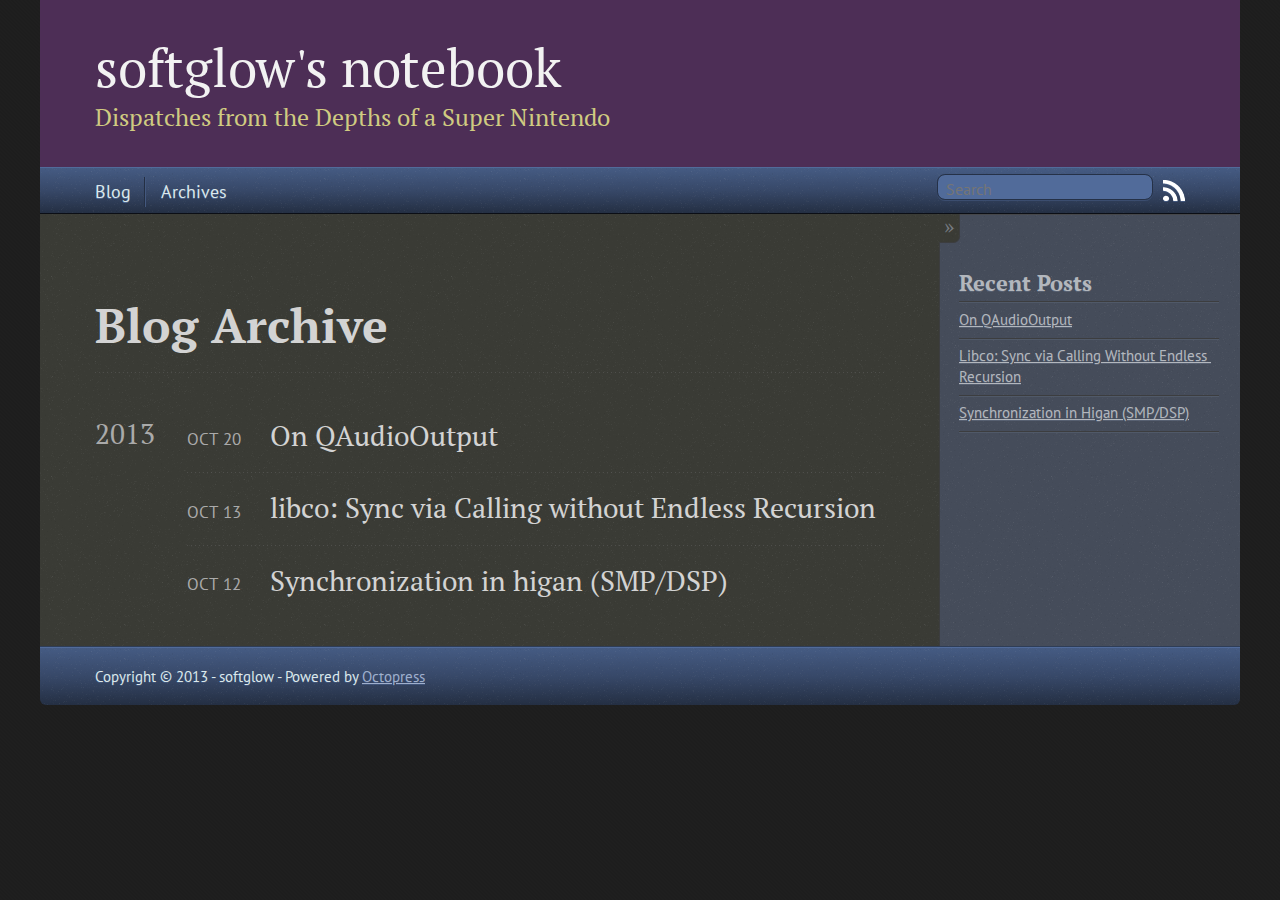
==== blog/archives/index.html @ ff25264a "Site updated at 2013-10-20 23:52:17 UTC" ====
<!DOCTYPE html>
<!--[if IEMobile 7 ]><html class="no-js iem7"><![endif]-->
<!--[if lt IE 9]><html class="no-js lte-ie8"><![endif]-->
<!--[if (gt IE 8)|(gt IEMobile 7)|!(IEMobile)|!(IE)]><!--><html class="no-js" lang="en"><!--<![endif]-->
<head>
  <meta charset="utf-8">
  <title>Blog Archive - softglow's notebook</title>
  <meta name="author" content="softglow">

  
  <meta name="description" content="Blog Archive 2013 On QAudioOutput
Oct 20 2013 libco: Sync via Calling without Endless Recursion
Oct 13 2013 Synchronization in higan (SMP/DSP)
Oct &hellip;">
  

  <!-- http://t.co/dKP3o1e -->
  <meta name="HandheldFriendly" content="True">
  <meta name="MobileOptimized" content="320">
  <meta name="viewport" content="width=device-width, initial-scale=1">

  
  <link rel="canonical" href="http://softglow.github.io/blog/archives">
  <link href="/favicon.png" rel="icon">
  <link href="/stylesheets/screen.css" media="screen, projection" rel="stylesheet" type="text/css">
  <link href="/atom.xml" rel="alternate" title="softglow's notebook" type="application/atom+xml">
  <script src="/javascripts/modernizr-2.0.js"></script>
  <script src="//ajax.googleapis.com/ajax/libs/jquery/1.9.1/jquery.min.js"></script>
  <script>!window.jQuery && document.write(unescape('%3Cscript src="./javascripts/lib/jquery.min.js"%3E%3C/script%3E'))</script>
  <script src="/javascripts/octopress.js" type="text/javascript"></script>
  <!--Fonts from Google"s Web font directory at http://google.com/webfonts -->
<link href="http://fonts.googleapis.com/css?family=PT+Serif:regular,italic,bold,bolditalic" rel="stylesheet" type="text/css">
<link href="http://fonts.googleapis.com/css?family=PT+Sans:regular,italic,bold,bolditalic" rel="stylesheet" type="text/css">

  

</head>

<body   >
  <header role="banner"><hgroup>
  <h1><a href="/">softglow's notebook</a></h1>
  
    <h2>Dispatches from the Depths of a Super Nintendo</h2>
  
</hgroup>

</header>
  <nav role="navigation"><ul class="subscription" data-subscription="rss">
  <li><a href="/atom.xml" rel="subscribe-rss" title="subscribe via RSS">RSS</a></li>
  
</ul>
  
<form action="http://google.com/search" method="get">
  <fieldset role="search">
    <input type="hidden" name="q" value="site:softglow.github.io" />
    <input class="search" type="text" name="q" results="0" placeholder="Search"/>
  </fieldset>
</form>
  
<ul class="main-navigation">
  <li><a href="/">Blog</a></li>
  <li><a href="/blog/archives">Archives</a></li>
</ul>

</nav>
  <div id="main">
    <div id="content">
      <div>
<article role="article">
  
  <header>
    <h1 class="entry-title">Blog Archive</h1>
    
  </header>
  
  <div id="blog-archives">



  
  <h2>2013</h2>

<article>
  
<h1><a href="/blog/2013/10/20/on-qaudiooutput/">On QAudioOutput</a></h1>
<time datetime="2013-10-20T16:31:00-04:00" pubdate><span class='month'>Oct</span> <span class='day'>20</span> <span class='year'>2013</span></time>


</article>



<article>
  
<h1><a href="/blog/2013/10/13/libco-sync-via-calling/">libco: Sync via Calling without Endless Recursion</a></h1>
<time datetime="2013-10-13T18:37:00-04:00" pubdate><span class='month'>Oct</span> <span class='day'>13</span> <span class='year'>2013</span></time>


</article>



<article>
  
<h1><a href="/blog/2013/10/12/synchronization-in-higan-smp-slash-dsp/">Synchronization in higan (SMP/DSP)</a></h1>
<time datetime="2013-10-12T16:04:00-04:00" pubdate><span class='month'>Oct</span> <span class='day'>12</span> <span class='year'>2013</span></time>


</article>

</div>

  
</article>

</div>

<aside class="sidebar">
  
    <section>
  <h1>Recent Posts</h1>
  <ul id="recent_posts">
    
      <li class="post">
        <a href="/blog/2013/10/20/on-qaudiooutput/">On QAudioOutput</a>
      </li>
    
      <li class="post">
        <a href="/blog/2013/10/13/libco-sync-via-calling/">Libco: Sync via Calling Without Endless Recursion</a>
      </li>
    
      <li class="post">
        <a href="/blog/2013/10/12/synchronization-in-higan-smp-slash-dsp/">Synchronization in Higan (SMP/DSP)</a>
      </li>
    
  </ul>
</section>





  
</aside>


    </div>
  </div>
  <footer role="contentinfo"><p>
  Copyright &copy; 2013 - softglow -
  <span class="credit">Powered by <a href="http://octopress.org">Octopress</a></span>
</p>

</footer>
  







  <script type="text/javascript">
    (function(){
      var twitterWidgets = document.createElement('script');
      twitterWidgets.type = 'text/javascript';
      twitterWidgets.async = true;
      twitterWidgets.src = '//platform.twitter.com/widgets.js';
      document.getElementsByTagName('head')[0].appendChild(twitterWidgets);
    })();
  </script>





</body>
</html>
---- stylesheets/screen.css ----
html,body,div,span,applet,object,iframe,h1,h2,h3,h4,h5,h6,p,blockquote,pre,a,abbr,acronym,address,big,cite,code,del,dfn,em,img,ins,kbd,q,s,samp,small,strike,strong,sub,sup,tt,var,b,u,i,center,dl,dt,dd,ol,ul,li,fieldset,form,label,legend,table,caption,tbody,tfoot,thead,tr,th,td,article,aside,canvas,details,embed,figure,figcaption,footer,header,hgroup,menu,nav,output,ruby,section,summary,time,mark,audio,video{margin:0;padding:0;border:0;font:inherit;font-size:100%;vertical-align:baseline}html{line-height:1}ol,ul{list-style:none}table{border-collapse:collapse;border-spacing:0}caption,th,td{text-align:left;font-weight:normal;vertical-align:middle}q,blockquote{quotes:none}q:before,q:after,blockquote:before,blockquote:after{content:"";content:none}a img{border:none}article,aside,details,figcaption,figure,footer,header,hgroup,menu,nav,section,summary{display:block}a{color:#baa312}a:visited{color:#56c36b}a:focus{color:#ffdc00}a:hover{color:#ffdc00}a:active{color:#b39a00}aside.sidebar a{color:#baa312}aside.sidebar a:focus{color:#ffdc00}aside.sidebar a:hover{color:#ffdc00}aside.sidebar a:active{color:#b39a00}a{-webkit-transition:color 0.3s;-moz-transition:color 0.3s;-o-transition:color 0.3s;transition:color 0.3s}html{background:#1f1f1f url('/images/line-tile.png?1381602746') top left}body>div{background:#454c5a url('/images/noise.png?1381602746') top left;border-bottom:1px solid #2e3d57}body>div>div{background:#3a3b35 url('/images/noise.png?1381602746') top left;border-right:1px solid #3c3d3f}.heading,body>header h1,h1,h2,h3,h4,h5,h6{font-family:"PT Serif","Georgia","Helvetica Neue",Arial,sans-serif}.sans,body>header h2,article header p.meta,article>footer,#content .blog-index footer,html .gist .gist-file .gist-meta,#blog-archives a.category,#blog-archives time,aside.sidebar section,body>footer{font-family:"PT Sans","Helvetica Neue",Arial,sans-serif}.serif,body,#content .blog-index a[rel=full-article]{font-family:"PT Serif",Georgia,Times,"Times New Roman",serif}.mono,pre,code,tt,p code,li code{font-family:Menlo,Monaco,"Andale Mono","lucida console","Courier New",monospace}body>header h1{font-size:2.2em;font-family:"PT Serif","Georgia","Helvetica Neue",Arial,sans-serif;font-weight:normal;line-height:1.2em;margin-bottom:0.6667em}body>header h2{font-family:"PT Serif","Georgia","Helvetica Neue",Arial,sans-serif}body{line-height:1.5em;color:#d3d3d3}h1{font-size:2.2em;line-height:1.2em}@media only screen and (min-width: 992px){body{font-size:1.15em}h1{font-size:2.6em;line-height:1.2em}}h1,h2,h3,h4,h5,h6{text-rendering:optimizelegibility;margin-bottom:1em;font-weight:bold}h2,section h1{font-size:1.5em}h3,section h2,section section h1{font-size:1.3em}h4,section h3,section section h2,section section section h1{font-size:1em}h5,section h4,section section h3{font-size:.9em}h6,section h5,section section h4,section section section h3{font-size:.8em}p,article blockquote,ul,ol{margin-bottom:1.5em}ul{list-style-type:disc}ul ul{list-style-type:circle;margin-bottom:0px}ul ul ul{list-style-type:square;margin-bottom:0px}ol{list-style-type:decimal}ol ol{list-style-type:lower-alpha;margin-bottom:0px}ol ol ol{list-style-type:lower-roman;margin-bottom:0px}ul,ul ul,ul ol,ol,ol ul,ol ol{margin-left:1.3em}ul ul,ul ol,ol ul,ol ol{margin-bottom:0em}strong{font-weight:bold}em{font-style:italic}sup,sub{font-size:0.75em;position:relative;display:inline-block;padding:0 .2em;line-height:.8em}sup{top:-.5em}sub{bottom:-.5em}a[rev='footnote']{font-size:.75em;padding:0 .3em;line-height:1}q{font-style:italic}q:before{content:"\201C"}q:after{content:"\201D"}em,dfn{font-style:italic}strong,dfn{font-weight:bold}del,s{text-decoration:line-through}abbr,acronym{border-bottom:1px dotted;cursor:help}hr{margin-bottom:0.2em}small{font-size:.8em}big{font-size:1.2em}article blockquote{font-style:italic;position:relative;font-size:1.2em;line-height:1.5em;padding-left:1em;border-left:4px solid rgba(170,170,170,0.5)}article blockquote cite{font-style:italic}article blockquote cite a{color:#aaa !important;word-wrap:break-word}article blockquote cite:before{content:'\2014';padding-right:.3em;padding-left:.3em;color:#aaa}@media only screen and (min-width: 992px){article blockquote{padding-left:1.5em;border-left-width:4px}}.pullquote-right:before,.pullquote-left:before{padding:0;border:none;content:attr(data-pullquote);float:right;width:45%;margin:.5em 0 1em 1.5em;position:relative;top:7px;font-size:1.4em;line-height:1.45em}.pullquote-left:before{float:left;margin:.5em 1.5em 1em 0}.force-wrap,article a,aside.sidebar a{white-space:-moz-pre-wrap;white-space:-pre-wrap;white-space:-o-pre-wrap;white-space:pre-wrap;word-wrap:break-word}.group,body>header,body>nav,body>footer,body #content>article,body #content>div>article,body #content>div>section,body div.pagination,aside.sidebar,#main,#content,.sidebar{*zoom:1}.group:after,body>header:after,body>nav:after,body>footer:after,body #content>article:after,body #content>div>section:after,body div.pagination:after,#main:after,#content:after,.sidebar:after{content:"";display:table;clear:both}body{-webkit-text-size-adjust:none;max-width:1200px;position:relative;margin:0 auto}body>header,body>nav,body>footer,body #content>article,body #content>div>article,body #content>div>section{padding-left:18px;padding-right:18px}@media only screen and (min-width: 480px){body>header,body>nav,body>footer,body #content>article,body #content>div>article,body #content>div>section{padding-left:25px;padding-right:25px}}@media only screen and (min-width: 768px){body>header,body>nav,body>footer,body #content>article,body #content>div>article,body #content>div>section{padding-left:35px;padding-right:35px}}@media only screen and (min-width: 992px){body>header,body>nav,body>footer,body #content>article,body #content>div>article,body #content>div>section{padding-left:55px;padding-right:55px}}body div.pagination{margin-left:18px;margin-right:18px}@media only screen and (min-width: 480px){body div.pagination{margin-left:25px;margin-right:25px}}@media only screen and (min-width: 768px){body div.pagination{margin-left:35px;margin-right:35px}}@media only screen and (min-width: 992px){body div.pagination{margin-left:55px;margin-right:55px}}body>header{font-size:1em;padding-top:1.5em;padding-bottom:1.5em}#content{overflow:hidden}#content>div,#content>article{width:100%}aside.sidebar{float:none;padding:0 18px 1px;background-color:#4a515f;border-top:1px solid #3c3d3f}.flex-content,article img,article video,article .flash-video,aside.sidebar img{max-width:100%;height:auto}.basic-alignment.left,article img.left,article video.left,article .left.flash-video,aside.sidebar img.left{float:left;margin-right:1.5em}.basic-alignment.right,article img.right,article video.right,article .right.flash-video,aside.sidebar img.right{float:right;margin-left:1.5em}.basic-alignment.center,article img.center,article video.center,article .center.flash-video,aside.sidebar img.center{display:block;margin:0 auto 1.5em}.basic-alignment.left,article img.left,article video.left,article .left.flash-video,aside.sidebar img.left,.basic-alignment.right,article img.right,article video.right,article .right.flash-video,aside.sidebar img.right{margin-bottom:.8em}.toggle-sidebar,.no-sidebar .toggle-sidebar{display:none}@media only screen and (min-width: 750px){body.sidebar-footer aside.sidebar{float:none;width:auto;clear:left;margin:0;padding:0 35px 1px;background-color:#4a515f;border-top:1px solid #46474a}body.sidebar-footer aside.sidebar section.odd,body.sidebar-footer aside.sidebar section.even{float:left;width:48%}body.sidebar-footer aside.sidebar section.odd{margin-left:0}body.sidebar-footer aside.sidebar section.even{margin-left:4%}body.sidebar-footer aside.sidebar.thirds section{width:30%;margin-left:5%}body.sidebar-footer aside.sidebar.thirds section.first{margin-left:0;clear:both}}body.sidebar-footer #content{margin-right:0px}body.sidebar-footer .toggle-sidebar{display:none}@media only screen and (min-width: 550px){body>header{font-size:1em}}@media only screen and (min-width: 750px){aside.sidebar{float:none;width:auto;clear:left;margin:0;padding:0 35px 1px;background-color:#4a515f;border-top:1px solid #46474a}aside.sidebar section.odd,aside.sidebar section.even{float:left;width:48%}aside.sidebar section.odd{margin-left:0}aside.sidebar section.even{margin-left:4%}aside.sidebar.thirds section{width:30%;margin-left:5%}aside.sidebar.thirds section.first{margin-left:0;clear:both}}@media only screen and (min-width: 768px){body{-webkit-text-size-adjust:auto}body>header{font-size:1.2em}#main{padding:0;margin:0 auto}#content{overflow:visible;margin-right:240px;position:relative}.no-sidebar #content{margin-right:0;border-right:0}.collapse-sidebar #content{margin-right:20px}#content>div,#content>article{padding-top:17.5px;padding-bottom:17.5px;float:left}aside.sidebar{width:210px;padding:0 15px 15px;background:none;clear:none;float:left;margin:0 -100% 0 0}aside.sidebar section{width:auto;margin-left:0}aside.sidebar section.odd,aside.sidebar section.even{float:none;width:auto;margin-left:0}.collapse-sidebar aside.sidebar{float:none;width:auto;clear:left;margin:0;padding:0 35px 1px;background-color:#4a515f;border-top:1px solid #46474a}.collapse-sidebar aside.sidebar section.odd,.collapse-sidebar aside.sidebar section.even{float:left;width:48%}.collapse-sidebar aside.sidebar section.odd{margin-left:0}.collapse-sidebar aside.sidebar section.even{margin-left:4%}.collapse-sidebar aside.sidebar.thirds section{width:30%;margin-left:5%}.collapse-sidebar aside.sidebar.thirds section.first{margin-left:0;clear:both}}@media only screen and (min-width: 992px){body>header{font-size:1.3em}#content{margin-right:300px}#content>div,#content>article{padding-top:27.5px;padding-bottom:27.5px}aside.sidebar{width:260px;padding:1.2em 20px 20px}.collapse-sidebar aside.sidebar{padding-left:55px;padding-right:55px}}@media only screen and (min-width: 768px){ul,ol{margin-left:0}}body>header{background:#4d2e56}body>header h1{display:inline-block;margin:0}body>header h1 a,body>header h1 a:visited,body>header h1 a:hover{color:#f2f2f2;text-decoration:none}body>header h2{margin:.2em 0 0;font-size:1em;color:#d0cb81;font-weight:normal}body>nav{position:relative;background-color:#374868;background:url('/images/noise.png?1381602746'),-webkit-gradient(linear, 50% 0%, 50% 100%, color-stop(0%, #455b83), color-stop(50%, #374868), color-stop(100%, #242f43));background:url('/images/noise.png?1381602746'),-webkit-linear-gradient(#455b83,#374868,#242f43);background:url('/images/noise.png?1381602746'),-moz-linear-gradient(#455b83,#374868,#242f43);background:url('/images/noise.png?1381602746'),-o-linear-gradient(#455b83,#374868,#242f43);background:url('/images/noise.png?1381602746'),linear-gradient(#455b83,#374868,#242f43);border-top:1px solid #516b9a;border-bottom:1px solid #0b0e15;padding-top:.35em;padding-bottom:.35em}body>nav form{-webkit-background-clip:padding;-moz-background-clip:padding;background-clip:padding-box;margin:0;padding:0}body>nav form .search{padding:.3em .5em 0;font-size:.85em;font-family:"PT Sans","Helvetica Neue",Arial,sans-serif;line-height:1.1em;width:95%;-webkit-border-radius:0.5em;-moz-border-radius:0.5em;-ms-border-radius:0.5em;-o-border-radius:0.5em;border-radius:0.5em;-webkit-background-clip:padding;-moz-background-clip:padding;background-clip:padding-box;-webkit-box-shadow:#3b4d6f 0 1px;-moz-box-shadow:#3b4d6f 0 1px;box-shadow:#3b4d6f 0 1px;background-color:#516b9a;border:1px solid #253147;color:#888}body>nav form .search:focus{color:#444;border-color:#80b1df;-webkit-box-shadow:#80b1df 0 0 4px,#80b1df 0 0 3px inset;-moz-box-shadow:#80b1df 0 0 4px,#80b1df 0 0 3px inset;box-shadow:#80b1df 0 0 4px,#80b1df 0 0 3px inset;background-color:#fff;outline:none}body>nav fieldset[role=search]{float:right;width:48%}body>nav fieldset.mobile-nav{float:left;width:48%}body>nav fieldset.mobile-nav select{width:100%;font-size:.8em;border:1px solid #888}body>nav ul{display:none}@media only screen and (min-width: 550px){body>nav{font-size:.9em}body>nav ul{margin:0;padding:0;border:0;overflow:hidden;*zoom:1;float:left;display:block;padding-top:.15em}body>nav ul li{list-style-image:none;list-style-type:none;margin-left:0;white-space:nowrap;display:inline;float:left;padding-left:0;padding-right:0}body>nav ul li:first-child,body>nav ul li.first{padding-left:0}body>nav ul li:last-child{padding-right:0}body>nav ul li.last{padding-right:0}body>nav ul.subscription{margin-left:.8em;float:right}body>nav ul.subscription li:last-child a{padding-right:0}body>nav ul li{margin:0}body>nav a{color:#dbe8eb;font-family:"PT Sans","Helvetica Neue",Arial,sans-serif;text-shadow:#4c6490 0 1px;float:left;text-decoration:none;font-size:1.1em;padding:.1em 0;line-height:1.5em}body>nav a:visited{color:#dbe8eb}body>nav a:hover{color:#ffffea}body>nav li+li{border-left:1px solid #242f43;margin-left:.8em}body>nav li+li a{padding-left:.8em;border-left:1px solid #43587f}body>nav form{float:right;text-align:left;padding-left:.8em;width:175px}body>nav form .search{width:93%;font-size:.95em;line-height:1.2em}body>nav ul[data-subscription$=email]+form{width:97px}body>nav ul[data-subscription$=email]+form .search{width:91%}body>nav fieldset.mobile-nav{display:none}body>nav fieldset[role=search]{width:99%}}@media only screen and (min-width: 992px){body>nav form{width:215px}body>nav ul[data-subscription$=email]+form{width:147px}}.no-placeholder body>nav .search{background:#516b9a url('/images/search.png?1381602746') 0.3em 0.25em no-repeat;text-indent:1.3em}@media only screen and (min-width: 550px){.maskImage body>nav ul[data-subscription$=email]+form{width:123px}}@media only screen and (min-width: 992px){.maskImage body>nav ul[data-subscription$=email]+form{width:173px}}.maskImage ul.subscription{position:relative;top:.2em}.maskImage ul.subscription li,.maskImage ul.subscription a{border:0;padding:0}.maskImage a[rel=subscribe-rss]{position:relative;top:0px;text-indent:-999999em;background-color:#43587f;border:0;padding:0}.maskImage a[rel=subscribe-rss],.maskImage a[rel=subscribe-rss]:after{-webkit-mask-image:url('/images/rss.png?1381602746');-moz-mask-image:url('/images/rss.png?1381602746');-ms-mask-image:url('/images/rss.png?1381602746');-o-mask-image:url('/images/rss.png?1381602746');mask-image:url('/images/rss.png?1381602746');-webkit-mask-repeat:no-repeat;-moz-mask-repeat:no-repeat;-ms-mask-repeat:no-repeat;-o-mask-repeat:no-repeat;mask-repeat:no-repeat;width:22px;height:22px}.maskImage a[rel=subscribe-rss]:after{content:"";position:absolute;top:-1px;left:0;background-color:#fff}.maskImage a[rel=subscribe-rss]:hover:after{background-color:#fff}.maskImage a[rel=subscribe-email]{position:relative;top:0px;text-indent:-999999em;background-color:#43587f;border:0;padding:0}.maskImage a[rel=subscribe-email],.maskImage a[rel=subscribe-email]:after{-webkit-mask-image:url('/images/email.png?1381602746');-moz-mask-image:url('/images/email.png?1381602746');-ms-mask-image:url('/images/email.png?1381602746');-o-mask-image:url('/images/email.png?1381602746');mask-image:url('/images/email.png?1381602746');-webkit-mask-repeat:no-repeat;-moz-mask-repeat:no-repeat;-ms-mask-repeat:no-repeat;-o-mask-repeat:no-repeat;mask-repeat:no-repeat;width:28px;height:22px}.maskImage a[rel=subscribe-email]:after{content:"";position:absolute;top:-1px;left:0;background-color:#fff}.maskImage a[rel=subscribe-email]:hover:after{background-color:#fff}article{padding-top:1em}article header{position:relative;padding-top:2em;padding-bottom:1em;margin-bottom:1em;background:url('[data-uri]') bottom left repeat-x}article header h1{margin:0}article header h1 a{text-decoration:none}article header h1 a:hover{text-decoration:underline}article header p{font-size:.9em;color:#aaa;margin:0}article header p.meta{text-transform:uppercase;position:absolute;top:0}@media only screen and (min-width: 768px){article header{margin-bottom:1.5em;padding-bottom:1em;background:url('[data-uri]') bottom left repeat-x}}article h2{padding-top:0.8em;background:url('[data-uri]') top left repeat-x}.entry-content article h2:first-child,article header+h2{padding-top:0}article h2:first-child,article header+h2{background:none}article .feature{padding-top:.5em;margin-bottom:1em;padding-bottom:1em;background:url('[data-uri]') bottom left repeat-x;font-size:2.0em;font-style:italic;line-height:1.3em}article img,article video,article .flash-video{-webkit-border-radius:0.3em;-moz-border-radius:0.3em;-ms-border-radius:0.3em;-o-border-radius:0.3em;border-radius:0.3em;-webkit-box-shadow:rgba(0,0,0,0.15) 0 1px 4px;-moz-box-shadow:rgba(0,0,0,0.15) 0 1px 4px;box-shadow:rgba(0,0,0,0.15) 0 1px 4px;-webkit-box-sizing:border-box;-moz-box-sizing:border-box;box-sizing:border-box;border:#fff 0.5em solid}article video,article .flash-video{margin:0 auto 1.5em}article video{display:block;width:100%}article .flash-video>div{position:relative;display:block;padding-bottom:56.25%;padding-top:1px;height:0;overflow:hidden}article .flash-video>div iframe,article .flash-video>div object,article .flash-video>div embed{position:absolute;top:0;left:0;width:100%;height:100%}article>footer{padding-bottom:2.5em;margin-top:2em}article>footer p.meta{margin-bottom:.8em;font-size:.85em;clear:both;overflow:hidden}.blog-index article+article{background:url('[data-uri]') top left repeat-x}#content .blog-index{padding-top:0;padding-bottom:0}#content .blog-index article{padding-top:2em}#content .blog-index article header{background:none;padding-bottom:0}#content .blog-index article h1{font-size:2.2em}#content .blog-index article h1 a{color:inherit}#content .blog-index article h1 a:hover{color:#ffdc00}#content .blog-index a[rel=full-article]{background:#2d2e29;display:inline-block;padding:.4em .8em;margin-right:.5em;text-decoration:none;color:#bebebe;-webkit-transition:background-color 0.5s;-moz-transition:background-color 0.5s;-o-transition:background-color 0.5s;transition:background-color 0.5s}#content .blog-index a[rel=full-article]:hover{background:#ffdc00;text-shadow:none;color:#3a3b35}#content .blog-index footer{margin-top:1em}.separator,article>footer .byline+time:before,article>footer time+time:before,article>footer .comments:before,article>footer .byline ~ .categories:before{content:"\2022 ";padding:0 .4em 0 .2em;display:inline-block}#content div.pagination{text-align:center;font-size:.95em;position:relative;background:url('[data-uri]') top left repeat-x;padding-top:1.5em;padding-bottom:1.5em}#content div.pagination a{text-decoration:none;color:#aaa}#content div.pagination a.prev{position:absolute;left:0}#content div.pagination a.next{position:absolute;right:0}#content div.pagination a:hover{color:#ffdc00}#content div.pagination a[href*=archive]:before,#content div.pagination a[href*=archive]:after{content:'\2014';padding:0 .3em}p.meta+.sharing{padding-top:1em;padding-left:0;background:url('[data-uri]') top left repeat-x}#fb-root{display:none}.highlight,html .gist .gist-file .gist-syntax .gist-highlight{border:1px solid #05232b !important}.highlight table td.code,html .gist .gist-file .gist-syntax .gist-highlight table td.code{width:100%}.highlight .line-numbers,html .gist .gist-file .gist-syntax .highlight .line_numbers{text-align:right;font-size:13px;line-height:1.45em;background:#073642 url('/images/noise.png?1381602746') top left !important;border-right:1px solid #00232c !important;-webkit-box-shadow:#083e4b -1px 0 inset;-moz-box-shadow:#083e4b -1px 0 inset;box-shadow:#083e4b -1px 0 inset;text-shadow:#021014 0 -1px;padding:.8em !important;-webkit-border-radius:0;-moz-border-radius:0;-ms-border-radius:0;-o-border-radius:0;border-radius:0}.highlight .line-numbers span,html .gist .gist-file .gist-syntax .highlight .line_numbers span{color:#586e75 !important}figure.code,.gist-file,pre{-webkit-box-shadow:rgba(0,0,0,0.06) 0 0 10px;-moz-box-shadow:rgba(0,0,0,0.06) 0 0 10px;box-shadow:rgba(0,0,0,0.06) 0 0 10px}figure.code .highlight pre,.gist-file .highlight pre,pre .highlight pre{-webkit-box-shadow:none;-moz-box-shadow:none;box-shadow:none}.gist .highlight *::-moz-selection,figure.code .highlight *::-moz-selection{background:#386774;color:inherit;text-shadow:#002b36 0 1px}.gist .highlight *::-webkit-selection,figure.code .highlight *::-webkit-selection{background:#386774;color:inherit;text-shadow:#002b36 0 1px}.gist .highlight *::selection,figure.code .highlight *::selection{background:#386774;color:inherit;text-shadow:#002b36 0 1px}html .gist .gist-file{margin-bottom:1.8em;position:relative;border:none;padding-top:26px !important}html .gist .gist-file .highlight{margin-bottom:0}html .gist .gist-file .gist-syntax{border-bottom:0 !important;background:none !important}html .gist .gist-file .gist-syntax .gist-highlight{background:#002b36 !important}html .gist .gist-file .gist-syntax .highlight pre{padding:0}html .gist .gist-file .gist-meta{padding:.6em 0.8em;border:1px solid #083e4b !important;color:#586e75;font-size:.7em !important;background:#073642 url('/images/noise.png?1381602746') top left;line-height:1.5em}html .gist .gist-file .gist-meta a{color:#75878b !important;text-decoration:none}html .gist .gist-file .gist-meta a:hover{text-decoration:underline}html .gist .gist-file .gist-meta a:hover{color:#93a1a1 !important}html .gist .gist-file .gist-meta a[href*='#file']{position:absolute;top:0;left:0;right:-10px;color:#474747 !important}html .gist .gist-file .gist-meta a[href*='#file']:hover{color:#baa312 !important}html .gist .gist-file .gist-meta a[href*=raw]{top:.4em}pre{background:#002b36 url('/images/noise.png?1381602746') top left;-webkit-border-radius:0.4em;-moz-border-radius:0.4em;-ms-border-radius:0.4em;-o-border-radius:0.4em;border-radius:0.4em;border:1px solid #05232b;line-height:1.45em;font-size:13px;margin-bottom:2.1em;padding:.8em 1em;color:#93a1a1;overflow:auto}h3.filename+pre{-moz-border-radius-topleft:0px;-webkit-border-top-left-radius:0px;border-top-left-radius:0px;-moz-border-radius-topright:0px;-webkit-border-top-right-radius:0px;border-top-right-radius:0px}p code,li code{display:inline-block;white-space:no-wrap;background:#6f7165;font-size:.8em;line-height:1.5em;color:#ddd;border:1px solid #2d2e29;-webkit-border-radius:0.4em;-moz-border-radius:0.4em;-ms-border-radius:0.4em;-o-border-radius:0.4em;border-radius:0.4em;padding:0 .3em;margin:-1px 0}p pre code,li pre code{font-size:1em !important;background:none;border:none}.pre-code,html .gist .gist-file .gist-syntax .highlight pre,.highlight code{font-family:Menlo,Monaco,"Andale Mono","lucida console","Courier New",monospace !important;overflow:scroll;overflow-y:hidden;display:block;padding:.8em;overflow-x:auto;line-height:1.45em;background:#002b36 url('/images/noise.png?1381602746') top left !important;color:#93a1a1 !important}.pre-code span,html .gist .gist-file .gist-syntax .highlight pre span,.highlight code span{color:#93a1a1 !important}.pre-code span,html .gist .gist-file .gist-syntax .highlight pre span,.highlight code span{font-style:normal !important;font-weight:normal !important}.pre-code .c,html .gist .gist-file .gist-syntax .highlight pre .c,.highlight code .c{color:#586e75 !important;font-style:italic !important}.pre-code .cm,html .gist .gist-file .gist-syntax .highlight pre .cm,.highlight code .cm{color:#586e75 !important;font-style:italic !important}.pre-code .cp,html .gist .gist-file .gist-syntax .highlight pre .cp,.highlight code .cp{color:#586e75 !important;font-style:italic !important}.pre-code .c1,html .gist .gist-file .gist-syntax .highlight pre .c1,.highlight code .c1{color:#586e75 !important;font-style:italic !important}.pre-code .cs,html .gist .gist-file .gist-syntax .highlight pre .cs,.highlight code .cs{color:#586e75 !important;font-weight:bold !important;font-style:italic !important}.pre-code .err,html .gist .gist-file .gist-syntax .highlight pre .err,.highlight code .err{color:#dc322f !important;background:none !important}.pre-code .k,html .gist .gist-file .gist-syntax .highlight pre .k,.highlight code .k{color:#cb4b16 !important}.pre-code .o,html .gist .gist-file .gist-syntax .highlight pre .o,.highlight code .o{color:#93a1a1 !important;font-weight:bold !important}.pre-code .p,html .gist .gist-file .gist-syntax .highlight pre .p,.highlight code .p{color:#93a1a1 !important}.pre-code .ow,html .gist .gist-file .gist-syntax .highlight pre .ow,.highlight code .ow{color:#2aa198 !important;font-weight:bold !important}.pre-code .gd,html .gist .gist-file .gist-syntax .highlight pre .gd,.highlight code .gd{color:#93a1a1 !important;background-color:#372c34 !important;display:inline-block}.pre-code .gd .x,html .gist .gist-file .gist-syntax .highlight pre .gd .x,.highlight code .gd .x{color:#93a1a1 !important;background-color:#4d2d33 !important;display:inline-block}.pre-code .ge,html .gist .gist-file .gist-syntax .highlight pre .ge,.highlight code .ge{color:#93a1a1 !important;font-style:italic !important}.pre-code .gh,html .gist .gist-file .gist-syntax .highlight pre .gh,.highlight code .gh{color:#586e75 !important}.pre-code .gi,html .gist .gist-file .gist-syntax .highlight pre .gi,.highlight code .gi{color:#93a1a1 !important;background-color:#1a412b !important;display:inline-block}.pre-code .gi .x,html .gist .gist-file .gist-syntax .highlight pre .gi .x,.highlight code .gi .x{color:#93a1a1 !important;background-color:#355720 !important;display:inline-block}.pre-code .gs,html .gist .gist-file .gist-syntax .highlight pre .gs,.highlight code .gs{color:#93a1a1 !important;font-weight:bold !important}.pre-code .gu,html .gist .gist-file .gist-syntax .highlight pre .gu,.highlight code .gu{color:#6c71c4 !important}.pre-code .kc,html .gist .gist-file .gist-syntax .highlight pre .kc,.highlight code .kc{color:#859900 !important;font-weight:bold !important}.pre-code .kd,html .gist .gist-file .gist-syntax .highlight pre .kd,.highlight code .kd{color:#268bd2 !important}.pre-code .kp,html .gist .gist-file .gist-syntax .highlight pre .kp,.highlight code .kp{color:#cb4b16 !important;font-weight:bold !important}.pre-code .kr,html .gist .gist-file .gist-syntax .highlight pre .kr,.highlight code .kr{color:#d33682 !important;font-weight:bold !important}.pre-code .kt,html .gist .gist-file .gist-syntax .highlight pre .kt,.highlight code .kt{color:#2aa198 !important}.pre-code .n,html .gist .gist-file .gist-syntax .highlight pre .n,.highlight code .n{color:#268bd2 !important}.pre-code .na,html .gist .gist-file .gist-syntax .highlight pre .na,.highlight code .na{color:#268bd2 !important}.pre-code .nb,html .gist .gist-file .gist-syntax .highlight pre .nb,.highlight code .nb{color:#859900 !important}.pre-code .nc,html .gist .gist-file .gist-syntax .highlight pre .nc,.highlight code .nc{color:#d33682 !important}.pre-code .no,html .gist .gist-file .gist-syntax .highlight pre .no,.highlight code .no{color:#b58900 !important}.pre-code .nl,html .gist .gist-file .gist-syntax .highlight pre .nl,.highlight code .nl{color:#859900 !important}.pre-code .ne,html .gist .gist-file .gist-syntax .highlight pre .ne,.highlight code .ne{color:#268bd2 !important;font-weight:bold !important}.pre-code .nf,html .gist .gist-file .gist-syntax .highlight pre .nf,.highlight code .nf{color:#268bd2 !important;font-weight:bold !important}.pre-code .nn,html .gist .gist-file .gist-syntax .highlight pre .nn,.highlight code .nn{color:#b58900 !important}.pre-code .nt,html .gist .gist-file .gist-syntax .highlight pre .nt,.highlight code .nt{color:#268bd2 !important;font-weight:bold !important}.pre-code .nx,html .gist .gist-file .gist-syntax .highlight pre .nx,.highlight code .nx{color:#b58900 !important}.pre-code .vg,html .gist .gist-file .gist-syntax .highlight pre .vg,.highlight code .vg{color:#268bd2 !important}.pre-code .vi,html .gist .gist-file .gist-syntax .highlight pre .vi,.highlight code .vi{color:#268bd2 !important}.pre-code .nv,html .gist .gist-file .gist-syntax .highlight pre .nv,.highlight code .nv{color:#268bd2 !important}.pre-code .mf,html .gist .gist-file .gist-syntax .highlight pre .mf,.highlight code .mf{color:#2aa198 !important}.pre-code .m,html .gist .gist-file .gist-syntax .highlight pre .m,.highlight code .m{color:#2aa198 !important}.pre-code .mh,html .gist .gist-file .gist-syntax .highlight pre .mh,.highlight code .mh{color:#2aa198 !important}.pre-code .mi,html .gist .gist-file .gist-syntax .highlight pre .mi,.highlight code .mi{color:#2aa198 !important}.pre-code .s,html .gist .gist-file .gist-syntax .highlight pre .s,.highlight code .s{color:#2aa198 !important}.pre-code .sd,html .gist .gist-file .gist-syntax .highlight pre .sd,.highlight code .sd{color:#2aa198 !important}.pre-code .s2,html .gist .gist-file .gist-syntax .highlight pre .s2,.highlight code .s2{color:#2aa198 !important}.pre-code .se,html .gist .gist-file .gist-syntax .highlight pre .se,.highlight code .se{color:#dc322f !important}.pre-code .si,html .gist .gist-file .gist-syntax .highlight pre .si,.highlight code .si{color:#268bd2 !important}.pre-code .sr,html .gist .gist-file .gist-syntax .highlight pre .sr,.highlight code .sr{color:#2aa198 !important}.pre-code .s1,html .gist .gist-file .gist-syntax .highlight pre .s1,.highlight code .s1{color:#2aa198 !important}.pre-code div .gd,html .gist .gist-file .gist-syntax .highlight pre div .gd,.highlight code div .gd,.pre-code div .gd .x,html .gist .gist-file .gist-syntax .highlight pre div .gd .x,.highlight code div .gd .x,.pre-code div .gi,html .gist .gist-file .gist-syntax .highlight pre div .gi,.highlight code div .gi,.pre-code div .gi .x,html .gist .gist-file .gist-syntax .highlight pre div .gi .x,.highlight code div .gi .x{display:inline-block;width:100%}.highlight,.gist-highlight{margin-bottom:1.8em;background:#002b36;overflow-y:hidden;overflow-x:auto}.highlight pre,.gist-highlight pre{background:none;-webkit-border-radius:0px;-moz-border-radius:0px;-ms-border-radius:0px;-o-border-radius:0px;border-radius:0px;border:none;padding:0;margin-bottom:0}pre::-webkit-scrollbar,.highlight::-webkit-scrollbar,.gist-highlight::-webkit-scrollbar{height:.5em;background:rgba(255,255,255,0.15)}pre::-webkit-scrollbar-thumb:horizontal,.highlight::-webkit-scrollbar-thumb:horizontal,.gist-highlight::-webkit-scrollbar-thumb:horizontal{background:rgba(255,255,255,0.2);-webkit-border-radius:4px;border-radius:4px}.highlight code{background:#000}figure.code{background:none;padding:0;border:0;margin-bottom:1.5em}figure.code pre{margin-bottom:0}figure.code figcaption{position:relative}figure.code .highlight{margin-bottom:0}.code-title,html .gist .gist-file .gist-meta a[href*='#file'],h3.filename,figure.code figcaption{text-align:center;font-size:13px;line-height:2em;text-shadow:#cbcccc 0 1px 0;color:#474747;font-weight:normal;margin-bottom:0;-moz-border-radius-topleft:5px;-webkit-border-top-left-radius:5px;border-top-left-radius:5px;-moz-border-radius-topright:5px;-webkit-border-top-right-radius:5px;border-top-right-radius:5px;font-family:"Helvetica Neue", Arial, "Lucida Grande", "Lucida Sans Unicode", Lucida, sans-serif;background:#aaa url('/images/code_bg.png?1381602746') top repeat-x;border:1px solid #565656;border-top-color:#cbcbcb;border-left-color:#a5a5a5;border-right-color:#a5a5a5;border-bottom:0}.download-source,html .gist .gist-file .gist-meta a[href*=raw],figure.code figcaption a{position:absolute;right:.8em;text-decoration:none;color:#666 !important;z-index:1;font-size:13px;text-shadow:#cbcccc 0 1px 0;padding-left:3em}.download-source:hover,html .gist .gist-file .gist-meta a[href*=raw]:hover,figure.code figcaption a:hover{text-decoration:underline}#archive #content>div,#archive #content>div>article{padding-top:0}#blog-archives{color:#aaa}#blog-archives article{padding:1em 0 1em;position:relative;background:url('[data-uri]') bottom left repeat-x}#blog-archives article:last-child{background:none}#blog-archives article footer{padding:0;margin:0}#blog-archives h1{color:#d3d3d3;margin-bottom:.3em}#blog-archives h2{display:none}#blog-archives h1{font-size:1.5em}#blog-archives h1 a{text-decoration:none;color:inherit;font-weight:normal;display:inline-block}#blog-archives h1 a:hover{text-decoration:underline}#blog-archives h1 a:hover{color:#ffdc00}#blog-archives a.category,#blog-archives time{color:#aaa}#blog-archives .entry-content{display:none}#blog-archives time{font-size:.9em;line-height:1.2em}#blog-archives time .month,#blog-archives time .day{display:inline-block}#blog-archives time .month{text-transform:uppercase}#blog-archives p{margin-bottom:1em}#blog-archives a,#blog-archives .entry-content a{color:inherit}#blog-archives a:hover,#blog-archives .entry-content a:hover{color:#ffdc00}#blog-archives a:hover{color:#ffdc00}@media only screen and (min-width: 550px){#blog-archives article{margin-left:5em}#blog-archives h2{margin-bottom:.3em;font-weight:normal;display:inline-block;position:relative;top:-1px;float:left}#blog-archives h2:first-child{padding-top:.75em}#blog-archives time{position:absolute;text-align:right;left:0em;top:1.8em}#blog-archives .year{display:none}#blog-archives article{padding-left:4.5em;padding-bottom:.7em}#blog-archives a.category{line-height:1.1em}}#content>.category article{margin-left:0;padding-left:6.8em}#content>.category .year{display:inline}.side-shadow-border,aside.sidebar section h1,aside.sidebar li{-webkit-box-shadow:#505968 0 1px;-moz-box-shadow:#505968 0 1px;box-shadow:#505968 0 1px}aside.sidebar{overflow:hidden;color:#b3b7bd;text-shadow:#576071 0 1px}aside.sidebar section{font-size:.8em;line-height:1.4em;margin-bottom:1.5em}aside.sidebar section h1{margin:1.5em 0 0;padding-bottom:.2em;border-bottom:1px solid #3c3d3f}aside.sidebar section h1+p{padding-top:.4em}aside.sidebar img{-webkit-border-radius:0.3em;-moz-border-radius:0.3em;-ms-border-radius:0.3em;-o-border-radius:0.3em;border-radius:0.3em;-webkit-box-shadow:rgba(0,0,0,0.15) 0 1px 4px;-moz-box-shadow:rgba(0,0,0,0.15) 0 1px 4px;box-shadow:rgba(0,0,0,0.15) 0 1px 4px;-webkit-box-sizing:border-box;-moz-box-sizing:border-box;box-sizing:border-box;border:#fff 0.3em solid}aside.sidebar ul{margin-bottom:0.5em;margin-left:0}aside.sidebar li{list-style:none;padding:.5em 0;margin:0;border-bottom:1px solid #3c3d3f}aside.sidebar li p:last-child{margin-bottom:0}aside.sidebar a{color:inherit;-webkit-transition:color 0.5s;-moz-transition:color 0.5s;-o-transition:color 0.5s;transition:color 0.5s}aside.sidebar:hover a{color:#baa312}aside.sidebar:hover a:hover{color:#ffdc00}.aside-alt-link,#pinboard_linkroll .pin-tag{color:#eaebec}.aside-alt-link:hover,#pinboard_linkroll .pin-tag:hover{color:#ffdc00}@media only screen and (min-width: 768px){.toggle-sidebar{outline:none;position:absolute;right:-10px;top:0;bottom:0;display:inline-block;text-decoration:none;color:#777b82;width:9px;cursor:pointer}.toggle-sidebar:hover{background:#40444c;background:-webkit-gradient(linear, 0% 50%, 100% 50%, color-stop(0%, rgba(60,61,63,0.5)), color-stop(100%, rgba(60,61,63,0)));background:-webkit-linear-gradient(left, rgba(60,61,63,0.5),rgba(60,61,63,0));background:-moz-linear-gradient(left, rgba(60,61,63,0.5),rgba(60,61,63,0));background:-o-linear-gradient(left, rgba(60,61,63,0.5),rgba(60,61,63,0));background:linear-gradient(left, rgba(60,61,63,0.5),rgba(60,61,63,0))}.toggle-sidebar:after{position:absolute;right:-11px;top:0;width:20px;font-size:1.2em;line-height:1.1em;padding-bottom:.15em;-moz-border-radius-bottomright:0.3em;-webkit-border-bottom-right-radius:0.3em;border-bottom-right-radius:0.3em;text-align:center;background:#3a3b35 url('/images/noise.png?1381602746') top left;border-bottom:1px solid #3c3d3f;border-right:1px solid #3c3d3f;content:"\00BB";text-indent:-1px}.collapse-sidebar .toggle-sidebar{text-indent:0px;right:-20px;width:19px}.collapse-sidebar .toggle-sidebar:hover{background:#40444c}.collapse-sidebar .toggle-sidebar:after{border-left:1px solid #3c3d3f;text-shadow:#fff 0 1px;content:"\00AB";left:0px;right:0;text-align:center;text-indent:0;border:0;border-right-width:0;background:none}}.googleplus h1{-moz-box-shadow:none !important;-webkit-box-shadow:none !important;-o-box-shadow:none !important;box-shadow:none !important;border-bottom:0px none !important}.googleplus a{text-decoration:none;white-space:normal !important;line-height:32px}.googleplus a img{float:left;margin-right:0.5em;border:0 none}.googleplus-hidden{position:absolute;top:-1000em;left:-1000em}#pinboard_linkroll .pin-title,#pinboard_linkroll .pin-description{display:block;margin-bottom:.5em}#pinboard_linkroll .pin-tag{text-decoration:none}#pinboard_linkroll .pin-tag:hover{text-decoration:underline}#pinboard_linkroll .pin-tag:after{content:','}#pinboard_linkroll .pin-tag:last-child:after{content:''}.delicious-posts a.delicious-link{margin-bottom:.5em;display:block}.delicious-posts p{font-size:1em}body>footer{font-size:.8em;color:#dbe8eb;text-shadow:#405479 0 1px;background-color:#374868;background:url('/images/noise.png?1381602746'),-webkit-gradient(linear, 50% 0%, 50% 100%, color-stop(0%, #455b83), color-stop(50%, #374868), color-stop(100%, #242f43));background:url('/images/noise.png?1381602746'),-webkit-linear-gradient(#455b83,#374868,#242f43);background:url('/images/noise.png?1381602746'),-moz-linear-gradient(#455b83,#374868,#242f43);background:url('/images/noise.png?1381602746'),-o-linear-gradient(#455b83,#374868,#242f43);background:url('/images/noise.png?1381602746'),linear-gradient(#455b83,#374868,#242f43);border-top:1px solid #516b9a;position:relative;padding-top:1em;padding-bottom:1em;margin-bottom:3em;-moz-border-radius-bottomleft:0.4em;-webkit-border-bottom-left-radius:0.4em;border-bottom-left-radius:0.4em;-moz-border-radius-bottomright:0.4em;-webkit-border-bottom-right-radius:0.4em;border-bottom-right-radius:0.4em;z-index:1}body>footer a{color:#9fafcc}body>footer a:visited{color:#9fafcc}body>footer a:hover{color:#ffffea}body>footer p:last-child{margin-bottom:0}
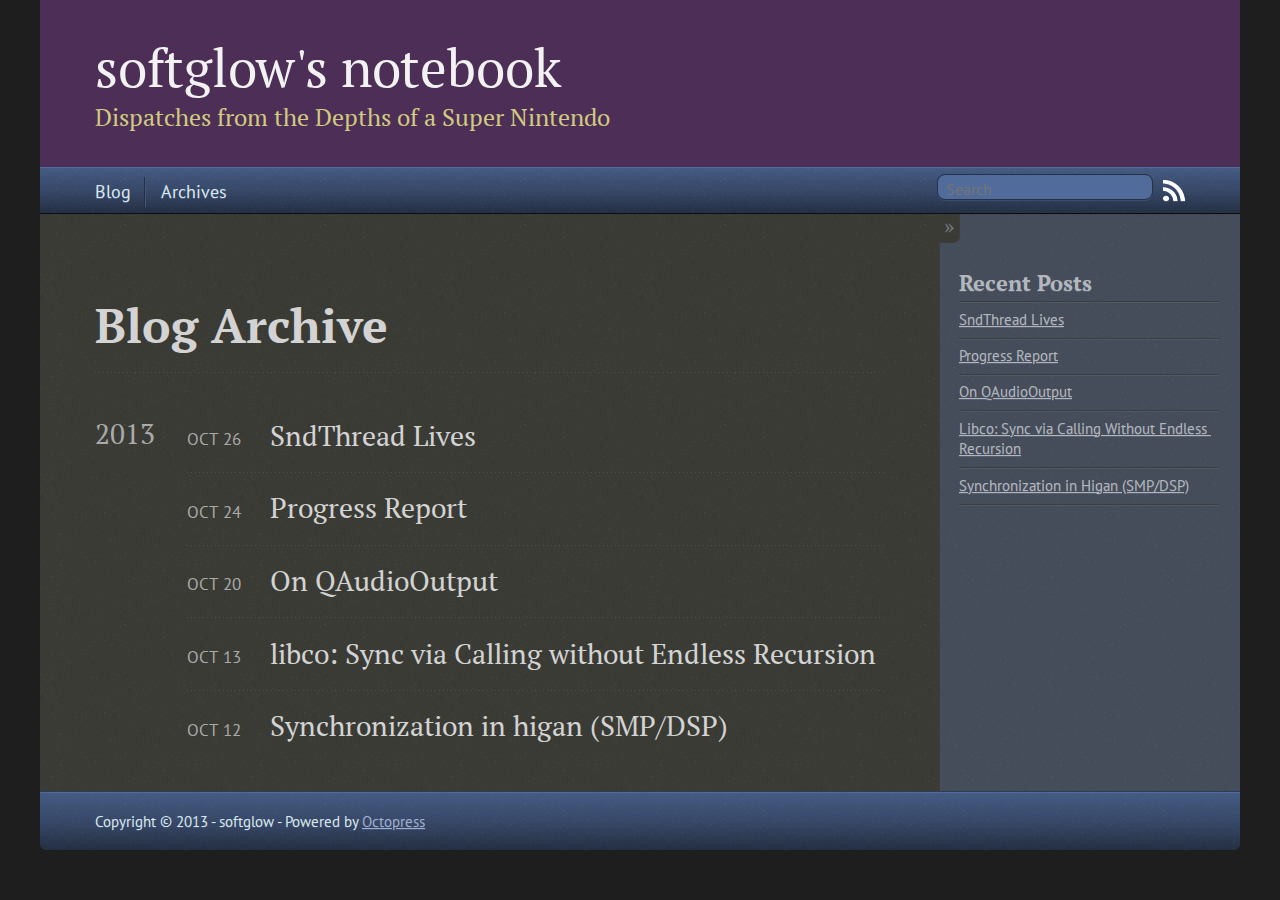
==== commit 5de6288c: "Site updated at 2013-10-26 18:22:22 UTC" ====
--- a/blog/archives/index.html
+++ b/blog/archives/index.html
@@ -9,10 +9,10 @@
   <meta name="author" content="softglow">
 
   
-  <meta name="description" content="Blog Archive 2013 On QAudioOutput
-Oct 20 2013 libco: Sync via Calling without Endless Recursion
-Oct 13 2013 Synchronization in higan (SMP/DSP)
-Oct &hellip;">
+  <meta name="description" content="Blog Archive 2013 SndThread Lives
+Oct 26 2013 Progress Report
+Oct 24 2013 On QAudioOutput
+Oct 20 2013 libco: Sync via Calling without Endless &hellip;">
   
 
   <!-- http://t.co/dKP3o1e -->
@@ -83,6 +83,26 @@
 
 <article>
   
+<h1><a href="/blog/2013/10/26/sndthread-lives/">SndThread Lives</a></h1>
+<time datetime="2013-10-26T14:09:00-04:00" pubdate><span class='month'>Oct</span> <span class='day'>26</span> <span class='year'>2013</span></time>
+
+
+</article>
+
+
+
+<article>
+  
+<h1><a href="/blog/2013/10/24/progress-report/">Progress Report</a></h1>
+<time datetime="2013-10-24T20:02:00-04:00" pubdate><span class='month'>Oct</span> <span class='day'>24</span> <span class='year'>2013</span></time>
+
+
+</article>
+
+
+
+<article>
+  
 <h1><a href="/blog/2013/10/20/on-qaudiooutput/">On QAudioOutput</a></h1>
 <time datetime="2013-10-20T16:31:00-04:00" pubdate><span class='month'>Oct</span> <span class='day'>20</span> <span class='year'>2013</span></time>
 
@@ -121,6 +141,14 @@
     <section>
   <h1>Recent Posts</h1>
   <ul id="recent_posts">
+    
+      <li class="post">
+        <a href="/blog/2013/10/26/sndthread-lives/">SndThread Lives</a>
+      </li>
+    
+      <li class="post">
+        <a href="/blog/2013/10/24/progress-report/">Progress Report</a>
+      </li>
     
       <li class="post">
         <a href="/blog/2013/10/20/on-qaudiooutput/">On QAudioOutput</a>
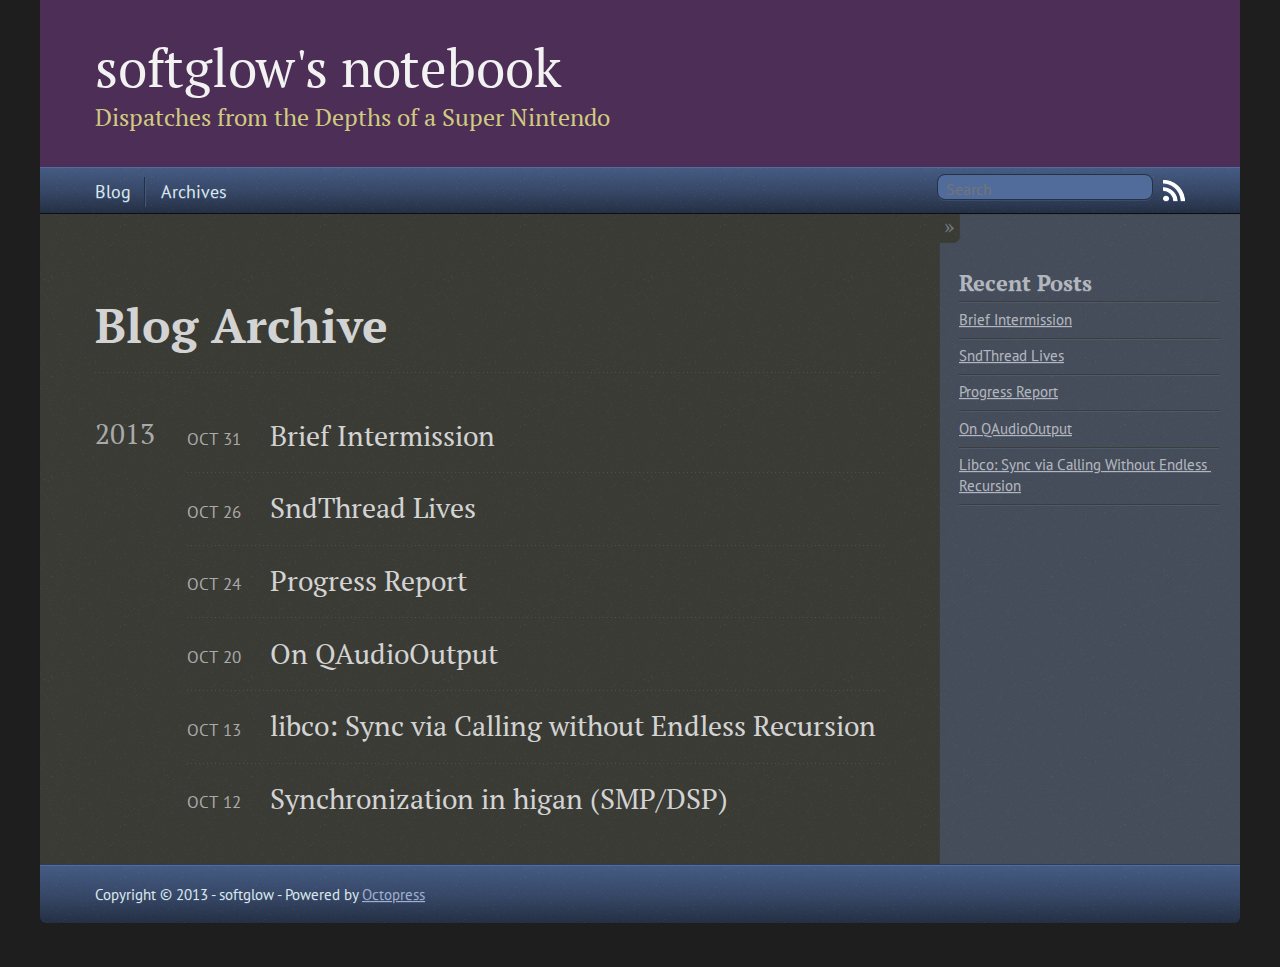
==== commit ba0a7371: "Site updated at 2013-11-01 01:23:42 UTC" ====
--- a/blog/archives/index.html
+++ b/blog/archives/index.html
@@ -9,10 +9,11 @@
   <meta name="author" content="softglow">
 
   
-  <meta name="description" content="Blog Archive 2013 SndThread Lives
+  <meta name="description" content="Blog Archive 2013 Brief Intermission
+Oct 31 2013 SndThread Lives
 Oct 26 2013 Progress Report
 Oct 24 2013 On QAudioOutput
-Oct 20 2013 libco: Sync via Calling without Endless &hellip;">
+Oct 20 2013 libco: Sync via &hellip;">
   
 
   <!-- http://t.co/dKP3o1e -->
@@ -83,6 +84,16 @@
 
 <article>
   
+<h1><a href="/blog/2013/10/31/brief-intermission/">Brief Intermission</a></h1>
+<time datetime="2013-10-31T21:04:00-04:00" pubdate><span class='month'>Oct</span> <span class='day'>31</span> <span class='year'>2013</span></time>
+
+
+</article>
+
+
+
+<article>
+  
 <h1><a href="/blog/2013/10/26/sndthread-lives/">SndThread Lives</a></h1>
 <time datetime="2013-10-26T14:09:00-04:00" pubdate><span class='month'>Oct</span> <span class='day'>26</span> <span class='year'>2013</span></time>
 
@@ -143,6 +154,10 @@
   <ul id="recent_posts">
     
       <li class="post">
+        <a href="/blog/2013/10/31/brief-intermission/">Brief Intermission</a>
+      </li>
+    
+      <li class="post">
         <a href="/blog/2013/10/26/sndthread-lives/">SndThread Lives</a>
       </li>
     
@@ -156,10 +171,6 @@
     
       <li class="post">
         <a href="/blog/2013/10/13/libco-sync-via-calling/">Libco: Sync via Calling Without Endless Recursion</a>
-      </li>
-    
-      <li class="post">
-        <a href="/blog/2013/10/12/synchronization-in-higan-smp-slash-dsp/">Synchronization in Higan (SMP/DSP)</a>
       </li>
     
   </ul>
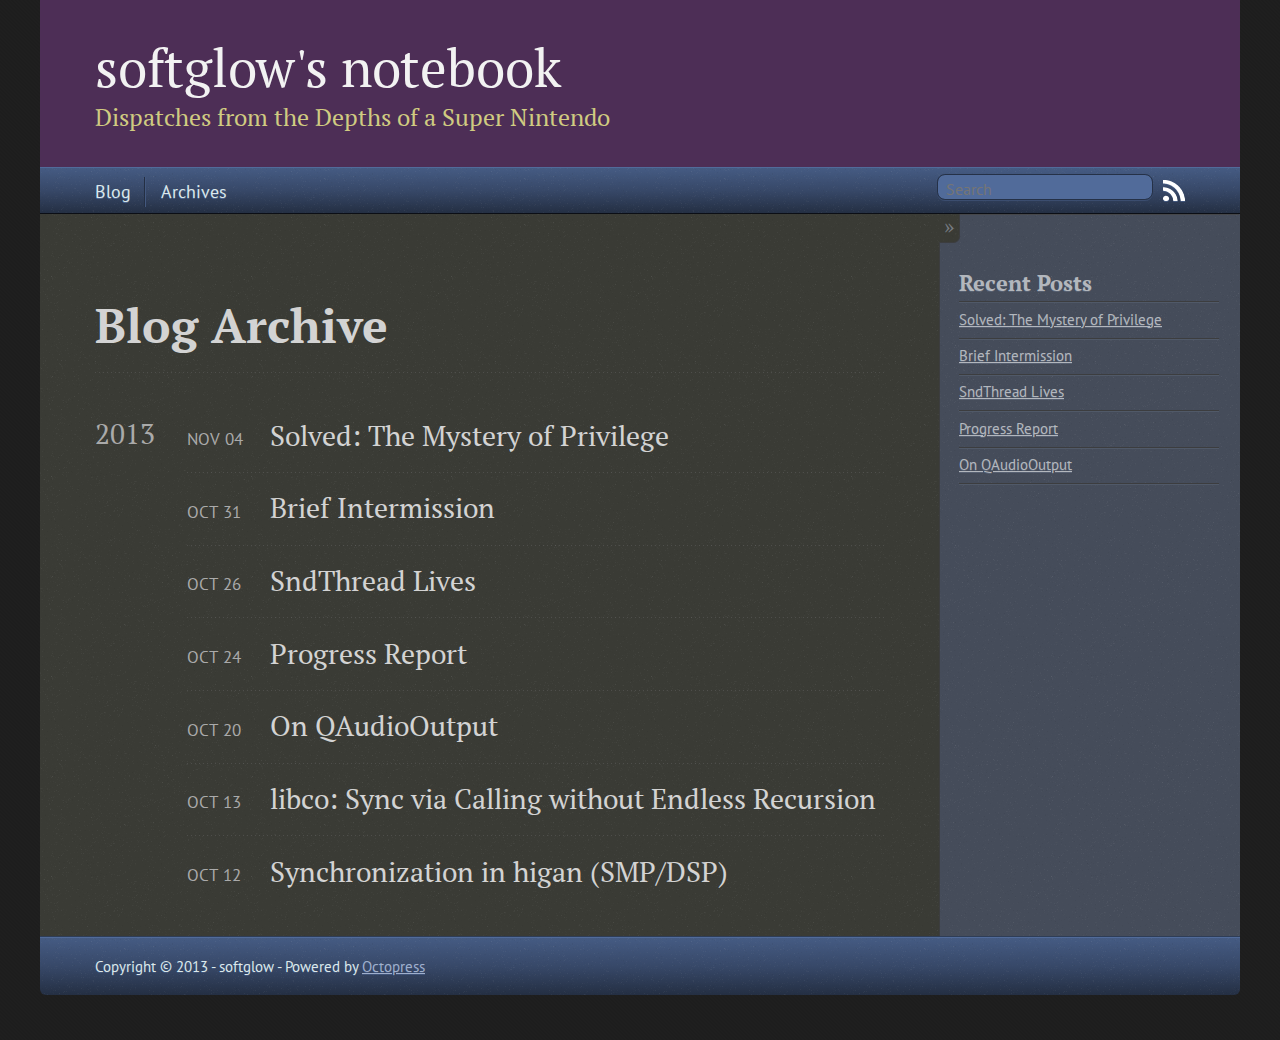
==== commit 91b44109: "Site updated at 2013-11-05 00:38:25 UTC" ====
--- a/blog/archives/index.html
+++ b/blog/archives/index.html
@@ -9,11 +9,11 @@
   <meta name="author" content="softglow">
 
   
-  <meta name="description" content="Blog Archive 2013 Brief Intermission
+  <meta name="description" content="Blog Archive 2013 Solved: The Mystery of Privilege
+Nov 04 2013 Brief Intermission
 Oct 31 2013 SndThread Lives
 Oct 26 2013 Progress Report
-Oct 24 2013 On QAudioOutput
-Oct 20 2013 libco: Sync via &hellip;">
+Oct 24 &hellip;">
   
 
   <!-- http://t.co/dKP3o1e -->
@@ -84,6 +84,16 @@
 
 <article>
   
+<h1><a href="/blog/2013/11/04/solved-the-mystery-of-privilege/">Solved: The Mystery of Privilege</a></h1>
+<time datetime="2013-11-04T19:30:00-05:00" pubdate><span class='month'>Nov</span> <span class='day'>04</span> <span class='year'>2013</span></time>
+
+
+</article>
+
+
+
+<article>
+  
 <h1><a href="/blog/2013/10/31/brief-intermission/">Brief Intermission</a></h1>
 <time datetime="2013-10-31T21:04:00-04:00" pubdate><span class='month'>Oct</span> <span class='day'>31</span> <span class='year'>2013</span></time>
 
@@ -154,6 +164,10 @@
   <ul id="recent_posts">
     
       <li class="post">
+        <a href="/blog/2013/11/04/solved-the-mystery-of-privilege/">Solved: The Mystery of Privilege</a>
+      </li>
+    
+      <li class="post">
         <a href="/blog/2013/10/31/brief-intermission/">Brief Intermission</a>
       </li>
     
@@ -167,10 +181,6 @@
     
       <li class="post">
         <a href="/blog/2013/10/20/on-qaudiooutput/">On QAudioOutput</a>
-      </li>
-    
-      <li class="post">
-        <a href="/blog/2013/10/13/libco-sync-via-calling/">Libco: Sync via Calling Without Endless Recursion</a>
       </li>
     
   </ul>
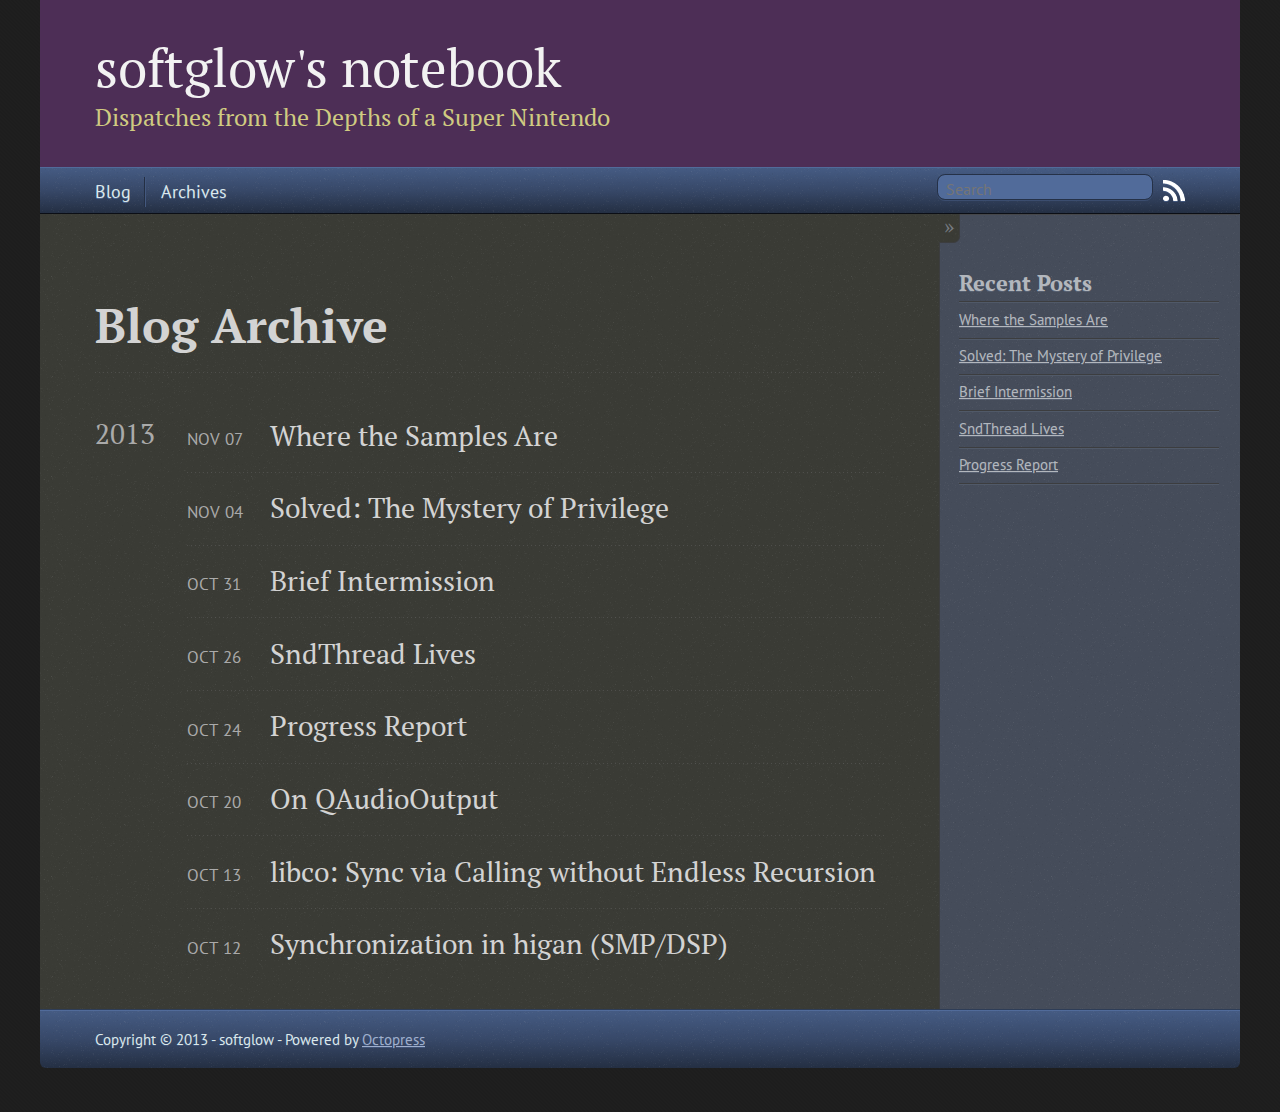
==== commit 72bdf1a4: "Site updated at 2013-11-08 02:20:39 UTC" ====
--- a/blog/archives/index.html
+++ b/blog/archives/index.html
@@ -9,11 +9,11 @@
   <meta name="author" content="softglow">
 
   
-  <meta name="description" content="Blog Archive 2013 Solved: The Mystery of Privilege
+  <meta name="description" content="Blog Archive 2013 Where the Samples Are
+Nov 07 2013 Solved: The Mystery of Privilege
 Nov 04 2013 Brief Intermission
 Oct 31 2013 SndThread Lives
-Oct 26 2013 Progress Report
-Oct 24 &hellip;">
+Oct &hellip;">
   
 
   <!-- http://t.co/dKP3o1e -->
@@ -84,6 +84,16 @@
 
 <article>
   
+<h1><a href="/blog/2013/11/07/where-the-samples-are/">Where the Samples Are</a></h1>
+<time datetime="2013-11-07T20:58:00-05:00" pubdate><span class='month'>Nov</span> <span class='day'>07</span> <span class='year'>2013</span></time>
+
+
+</article>
+
+
+
+<article>
+  
 <h1><a href="/blog/2013/11/04/solved-the-mystery-of-privilege/">Solved: The Mystery of Privilege</a></h1>
 <time datetime="2013-11-04T19:30:00-05:00" pubdate><span class='month'>Nov</span> <span class='day'>04</span> <span class='year'>2013</span></time>
 
@@ -164,6 +174,10 @@
   <ul id="recent_posts">
     
       <li class="post">
+        <a href="/blog/2013/11/07/where-the-samples-are/">Where the Samples Are</a>
+      </li>
+    
+      <li class="post">
         <a href="/blog/2013/11/04/solved-the-mystery-of-privilege/">Solved: The Mystery of Privilege</a>
       </li>
     
@@ -177,10 +191,6 @@
     
       <li class="post">
         <a href="/blog/2013/10/24/progress-report/">Progress Report</a>
-      </li>
-    
-      <li class="post">
-        <a href="/blog/2013/10/20/on-qaudiooutput/">On QAudioOutput</a>
       </li>
     
   </ul>
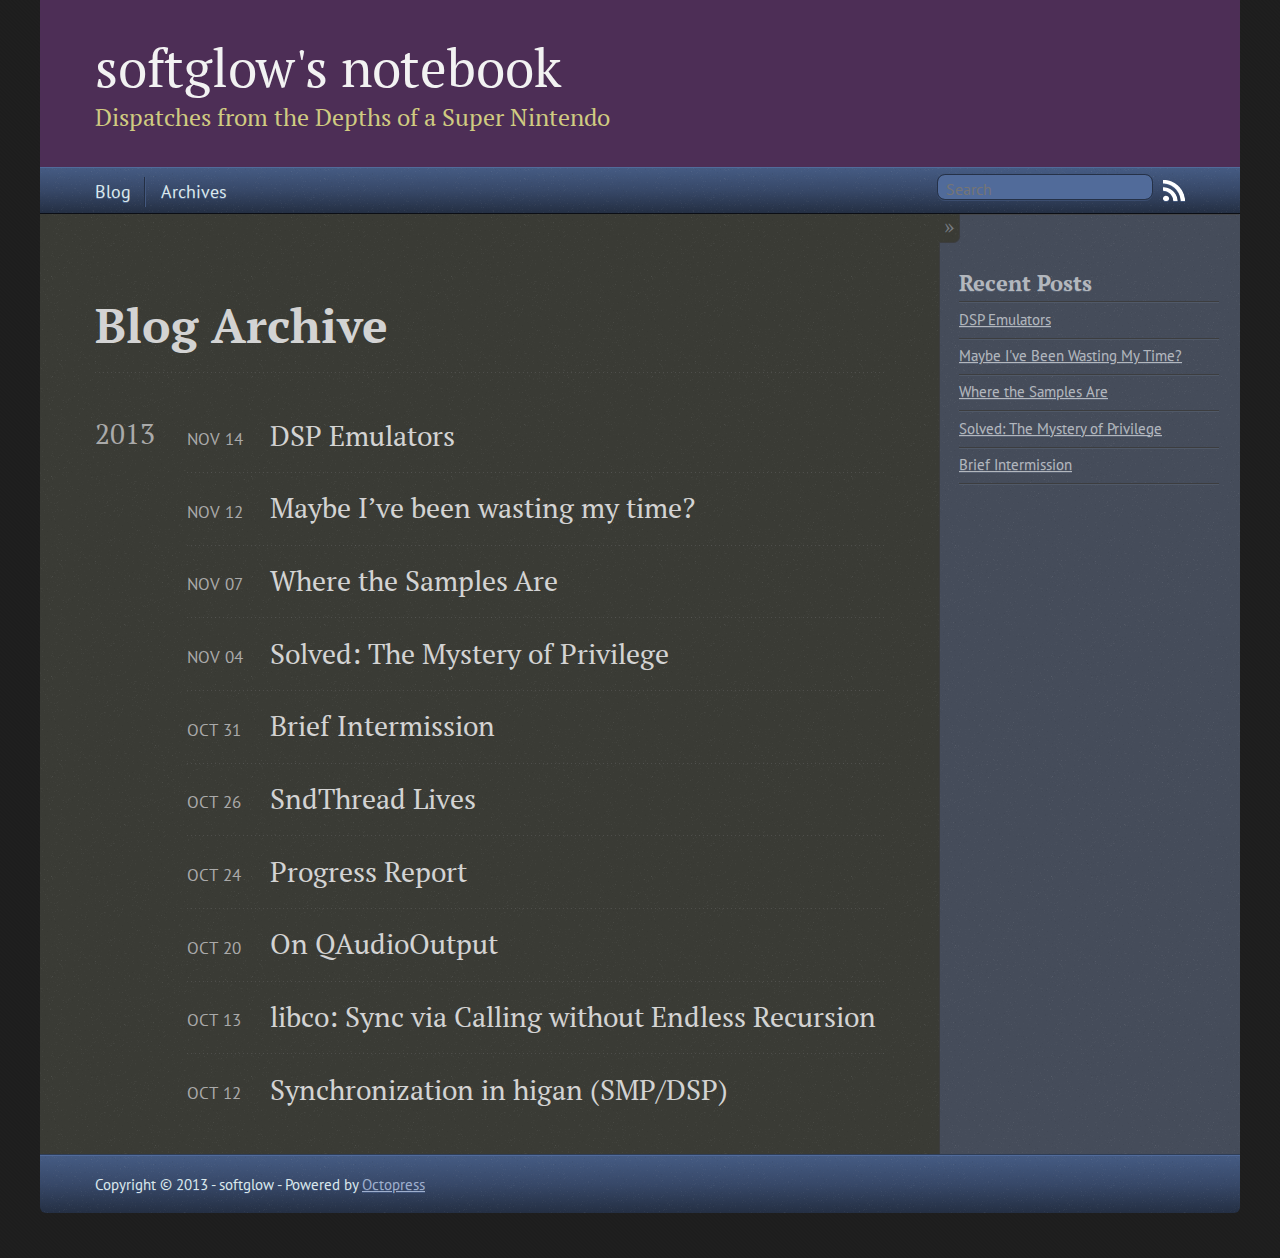
==== commit 1eca4f37: "Site updated at 2013-11-15 02:27:22 UTC" ====
--- a/blog/archives/index.html
+++ b/blog/archives/index.html
@@ -9,11 +9,10 @@
   <meta name="author" content="softglow">
 
   
-  <meta name="description" content="Blog Archive 2013 Where the Samples Are
-Nov 07 2013 Solved: The Mystery of Privilege
-Nov 04 2013 Brief Intermission
-Oct 31 2013 SndThread Lives
-Oct &hellip;">
+  <meta name="description" content="Blog Archive 2013 DSP Emulators
+Nov 14 2013 Maybe I&#8217;ve been wasting my time?
+Nov 12 2013 Where the Samples Are
+Nov 07 2013 Solved: The Mystery &hellip;">
   
 
   <!-- http://t.co/dKP3o1e -->
@@ -84,6 +83,26 @@
 
 <article>
   
+<h1><a href="/blog/2013/11/14/dsp-emulators/">DSP Emulators</a></h1>
+<time datetime="2013-11-14T21:15:00-05:00" pubdate><span class='month'>Nov</span> <span class='day'>14</span> <span class='year'>2013</span></time>
+
+
+</article>
+
+
+
+<article>
+  
+<h1><a href="/blog/2013/11/12/maybe-ive-been-wasting-my-time/">Maybe I&#8217;ve been wasting my time?</a></h1>
+<time datetime="2013-11-12T20:17:00-05:00" pubdate><span class='month'>Nov</span> <span class='day'>12</span> <span class='year'>2013</span></time>
+
+
+</article>
+
+
+
+<article>
+  
 <h1><a href="/blog/2013/11/07/where-the-samples-are/">Where the Samples Are</a></h1>
 <time datetime="2013-11-07T20:58:00-05:00" pubdate><span class='month'>Nov</span> <span class='day'>07</span> <span class='year'>2013</span></time>
 
@@ -174,6 +193,14 @@
   <ul id="recent_posts">
     
       <li class="post">
+        <a href="/blog/2013/11/14/dsp-emulators/">DSP Emulators</a>
+      </li>
+    
+      <li class="post">
+        <a href="/blog/2013/11/12/maybe-ive-been-wasting-my-time/">Maybe I've Been Wasting My Time?</a>
+      </li>
+    
+      <li class="post">
         <a href="/blog/2013/11/07/where-the-samples-are/">Where the Samples Are</a>
       </li>
     
@@ -183,14 +210,6 @@
     
       <li class="post">
         <a href="/blog/2013/10/31/brief-intermission/">Brief Intermission</a>
-      </li>
-    
-      <li class="post">
-        <a href="/blog/2013/10/26/sndthread-lives/">SndThread Lives</a>
-      </li>
-    
-      <li class="post">
-        <a href="/blog/2013/10/24/progress-report/">Progress Report</a>
       </li>
     
   </ul>
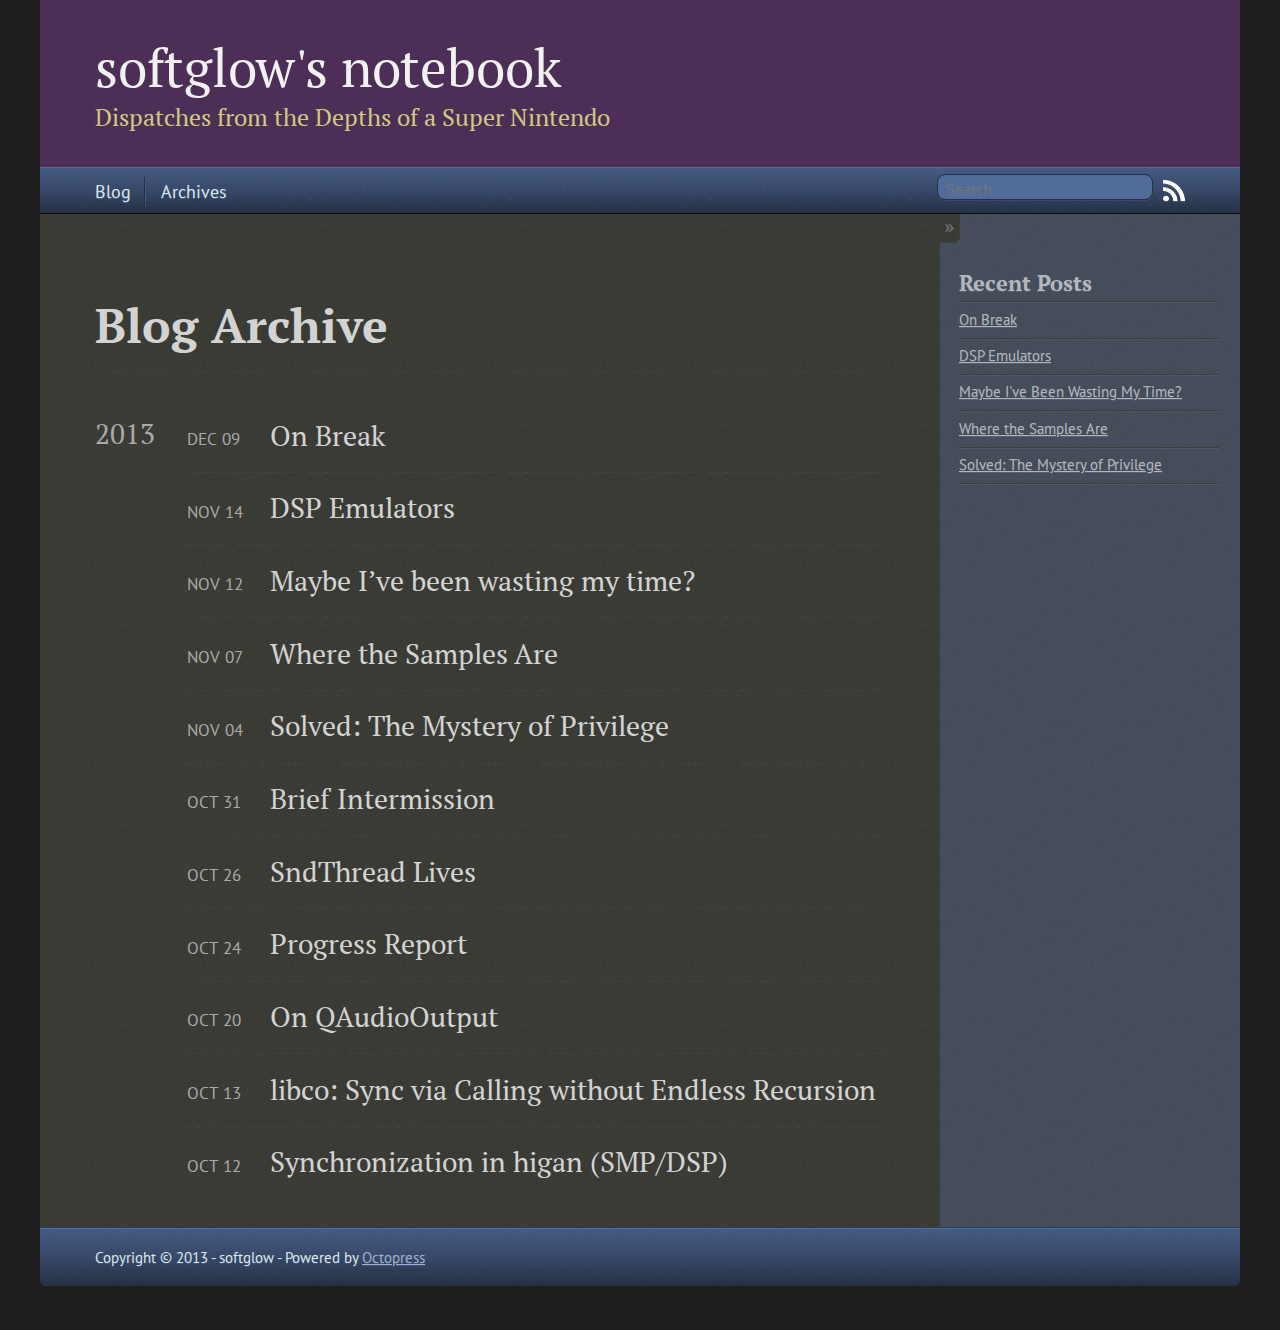
==== commit 731baff9: "Site updated at 2013-12-09 23:50:07 UTC" ====
--- a/blog/archives/index.html
+++ b/blog/archives/index.html
@@ -9,10 +9,11 @@
   <meta name="author" content="softglow">
 
   
-  <meta name="description" content="Blog Archive 2013 DSP Emulators
+  <meta name="description" content="Blog Archive 2013 On Break
+Dec 09 2013 DSP Emulators
 Nov 14 2013 Maybe I&#8217;ve been wasting my time?
 Nov 12 2013 Where the Samples Are
-Nov 07 2013 Solved: The Mystery &hellip;">
+Nov 07 &hellip;">
   
 
   <!-- http://t.co/dKP3o1e -->
@@ -83,6 +84,16 @@
 
 <article>
   
+<h1><a href="/blog/2013/12/09/on-break/">On Break</a></h1>
+<time datetime="2013-12-09T18:46:00-05:00" pubdate><span class='month'>Dec</span> <span class='day'>09</span> <span class='year'>2013</span></time>
+
+
+</article>
+
+
+
+<article>
+  
 <h1><a href="/blog/2013/11/14/dsp-emulators/">DSP Emulators</a></h1>
 <time datetime="2013-11-14T21:15:00-05:00" pubdate><span class='month'>Nov</span> <span class='day'>14</span> <span class='year'>2013</span></time>
 
@@ -193,6 +204,10 @@
   <ul id="recent_posts">
     
       <li class="post">
+        <a href="/blog/2013/12/09/on-break/">On Break</a>
+      </li>
+    
+      <li class="post">
         <a href="/blog/2013/11/14/dsp-emulators/">DSP Emulators</a>
       </li>
     
@@ -206,10 +221,6 @@
     
       <li class="post">
         <a href="/blog/2013/11/04/solved-the-mystery-of-privilege/">Solved: The Mystery of Privilege</a>
-      </li>
-    
-      <li class="post">
-        <a href="/blog/2013/10/31/brief-intermission/">Brief Intermission</a>
       </li>
     
   </ul>
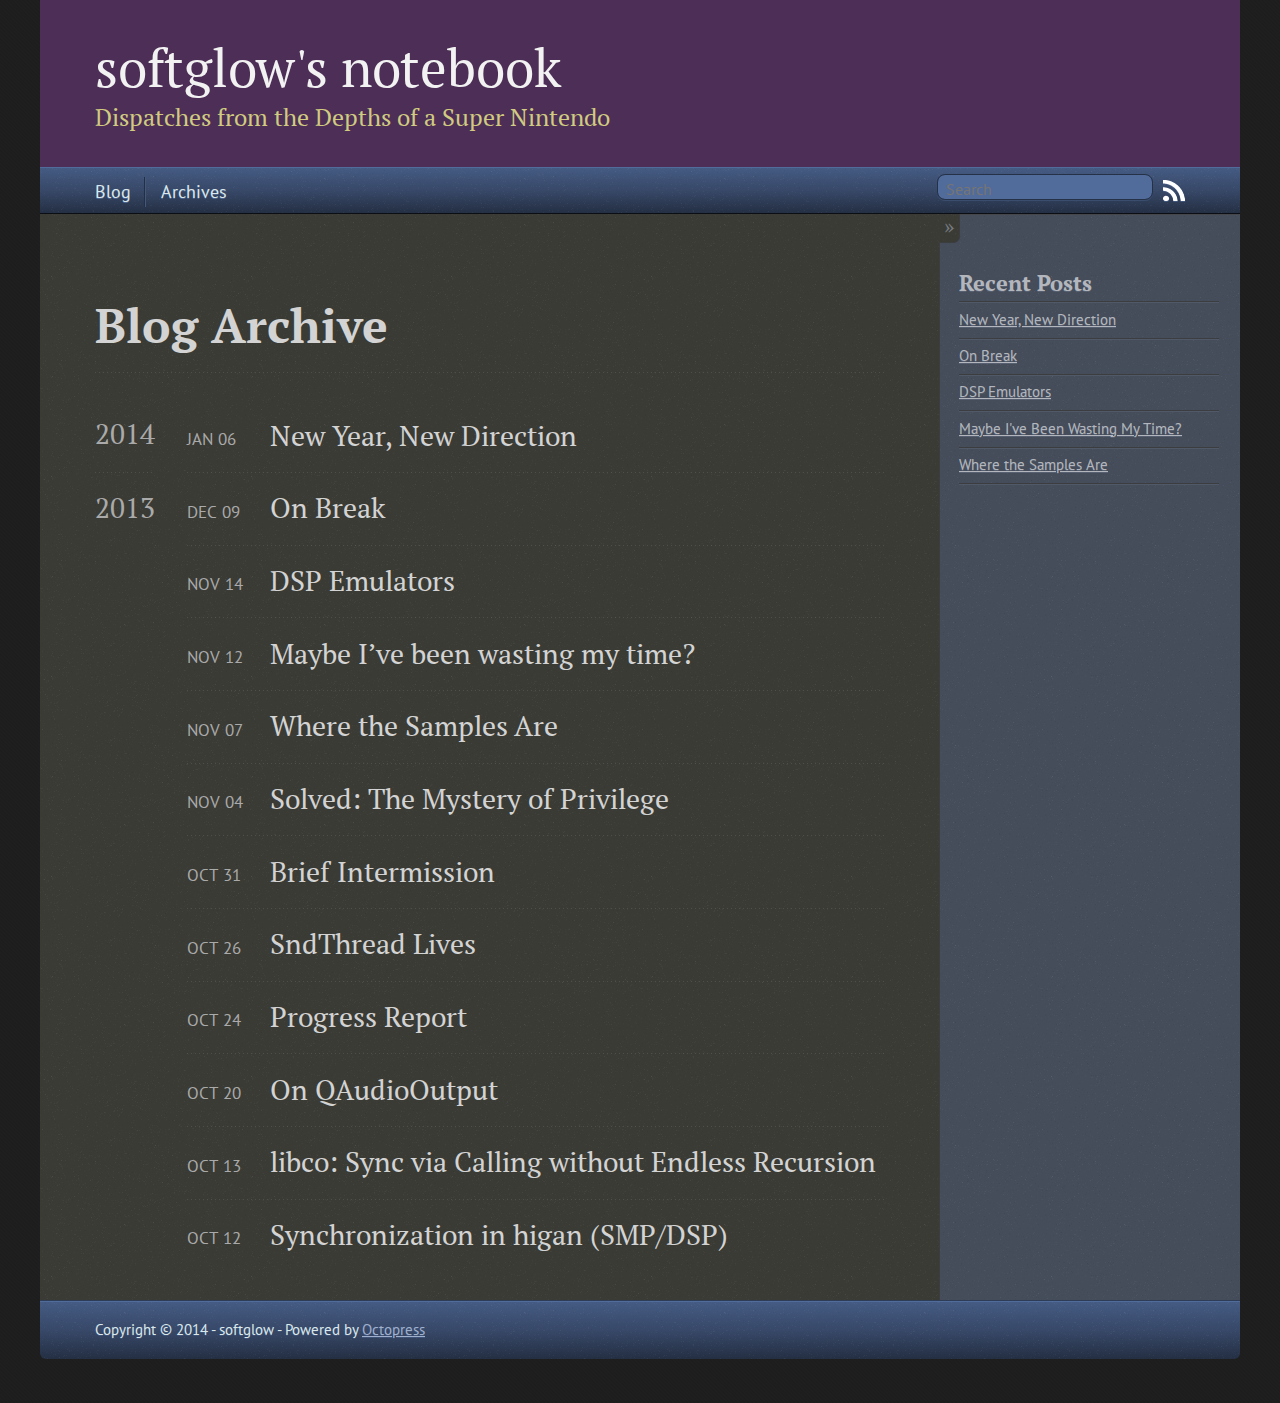
==== commit 5bde04a5: "Site updated at 2014-01-07 00:31:03 UTC" ====
--- a/blog/archives/index.html
+++ b/blog/archives/index.html
@@ -9,11 +9,11 @@
   <meta name="author" content="softglow">
 
   
-  <meta name="description" content="Blog Archive 2013 On Break
+  <meta name="description" content="Blog Archive 2014 New Year, New Direction
+Jan 06 2014 2013 On Break
 Dec 09 2013 DSP Emulators
 Nov 14 2013 Maybe I&#8217;ve been wasting my time?
-Nov 12 2013 Where the Samples Are
-Nov 07 &hellip;">
+Nov &hellip;">
   
 
   <!-- http://t.co/dKP3o1e -->
@@ -80,6 +80,19 @@
 
 
   
+  <h2>2014</h2>
+
+<article>
+  
+<h1><a href="/blog/2014/01/06/new-year/">New Year, New Direction</a></h1>
+<time datetime="2014-01-06T18:57:00-05:00" pubdate><span class='month'>Jan</span> <span class='day'>06</span> <span class='year'>2014</span></time>
+
+
+</article>
+
+
+
+  
   <h2>2013</h2>
 
 <article>
@@ -204,6 +217,10 @@
   <ul id="recent_posts">
     
       <li class="post">
+        <a href="/blog/2014/01/06/new-year/">New Year, New Direction</a>
+      </li>
+    
+      <li class="post">
         <a href="/blog/2013/12/09/on-break/">On Break</a>
       </li>
     
@@ -217,10 +234,6 @@
     
       <li class="post">
         <a href="/blog/2013/11/07/where-the-samples-are/">Where the Samples Are</a>
-      </li>
-    
-      <li class="post">
-        <a href="/blog/2013/11/04/solved-the-mystery-of-privilege/">Solved: The Mystery of Privilege</a>
       </li>
     
   </ul>
@@ -237,7 +250,7 @@
     </div>
   </div>
   <footer role="contentinfo"><p>
-  Copyright &copy; 2013 - softglow -
+  Copyright &copy; 2014 - softglow -
   <span class="credit">Powered by <a href="http://octopress.org">Octopress</a></span>
 </p>
 
